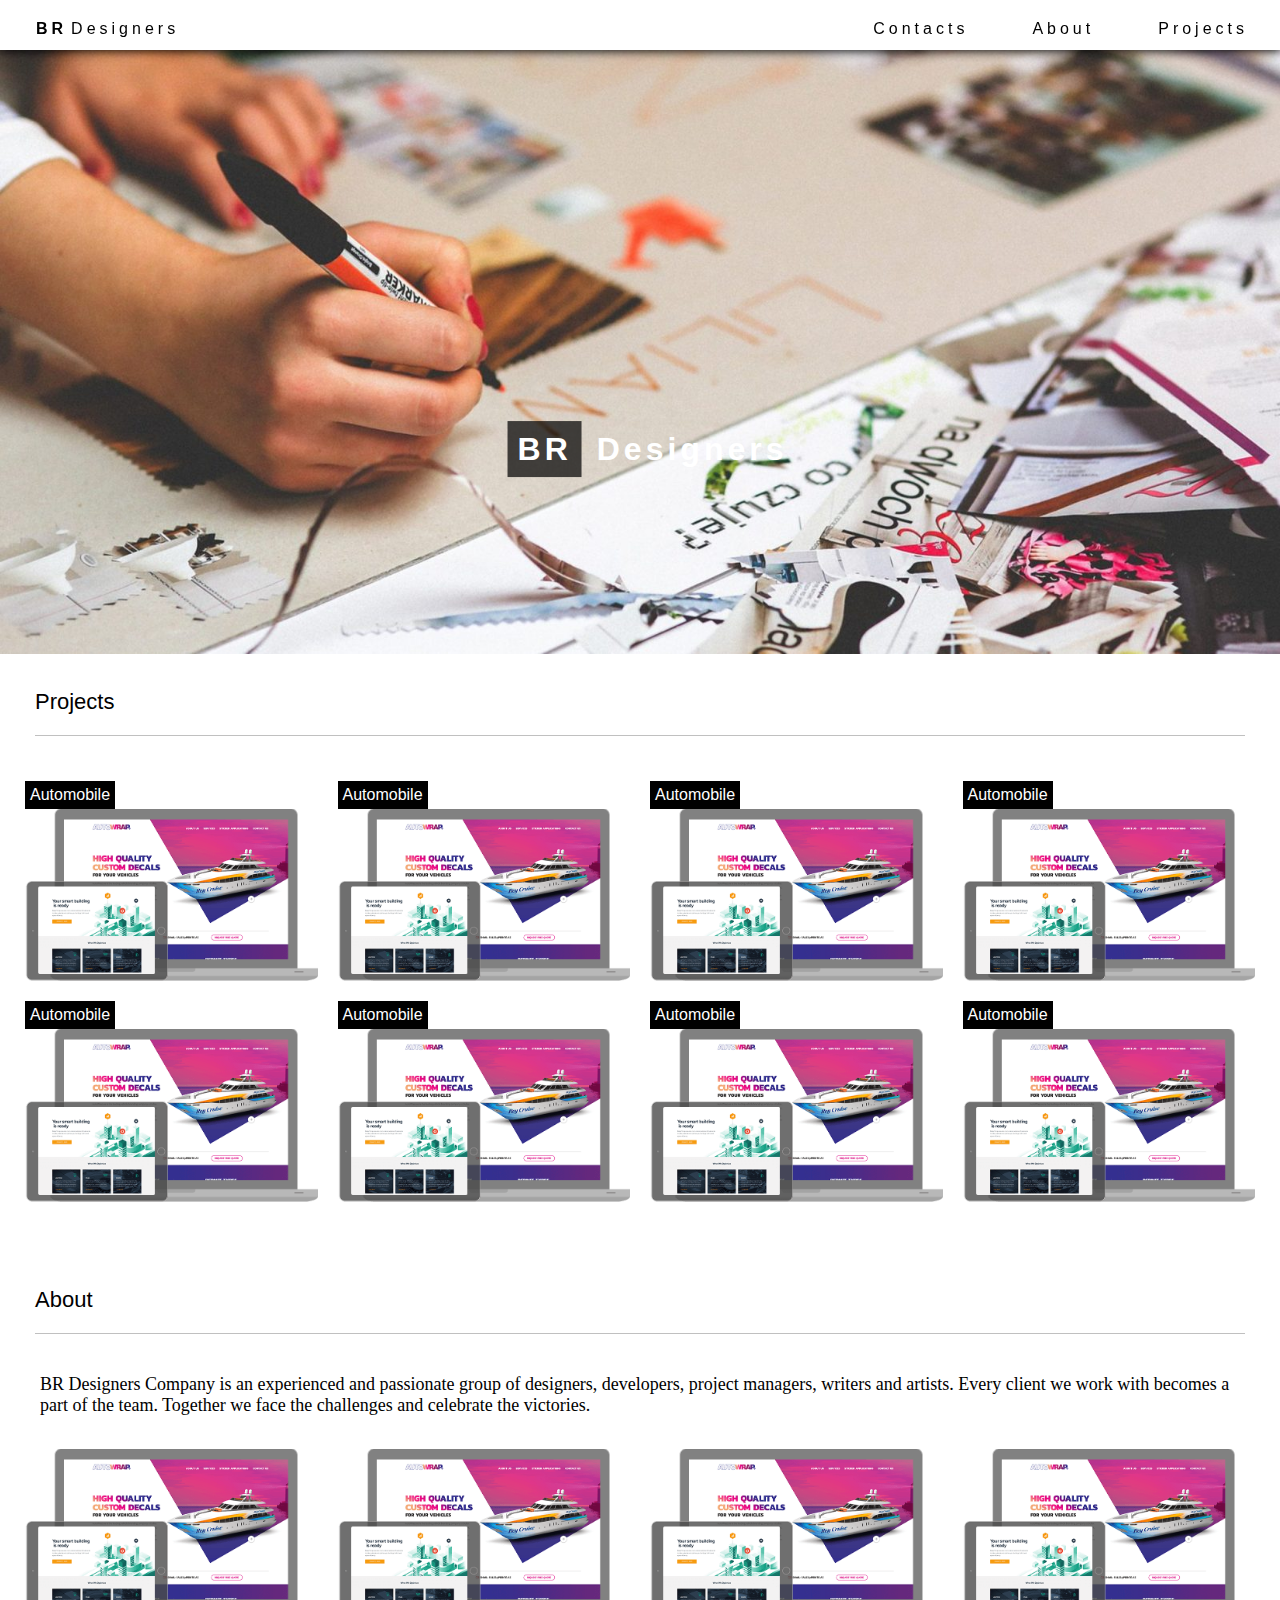
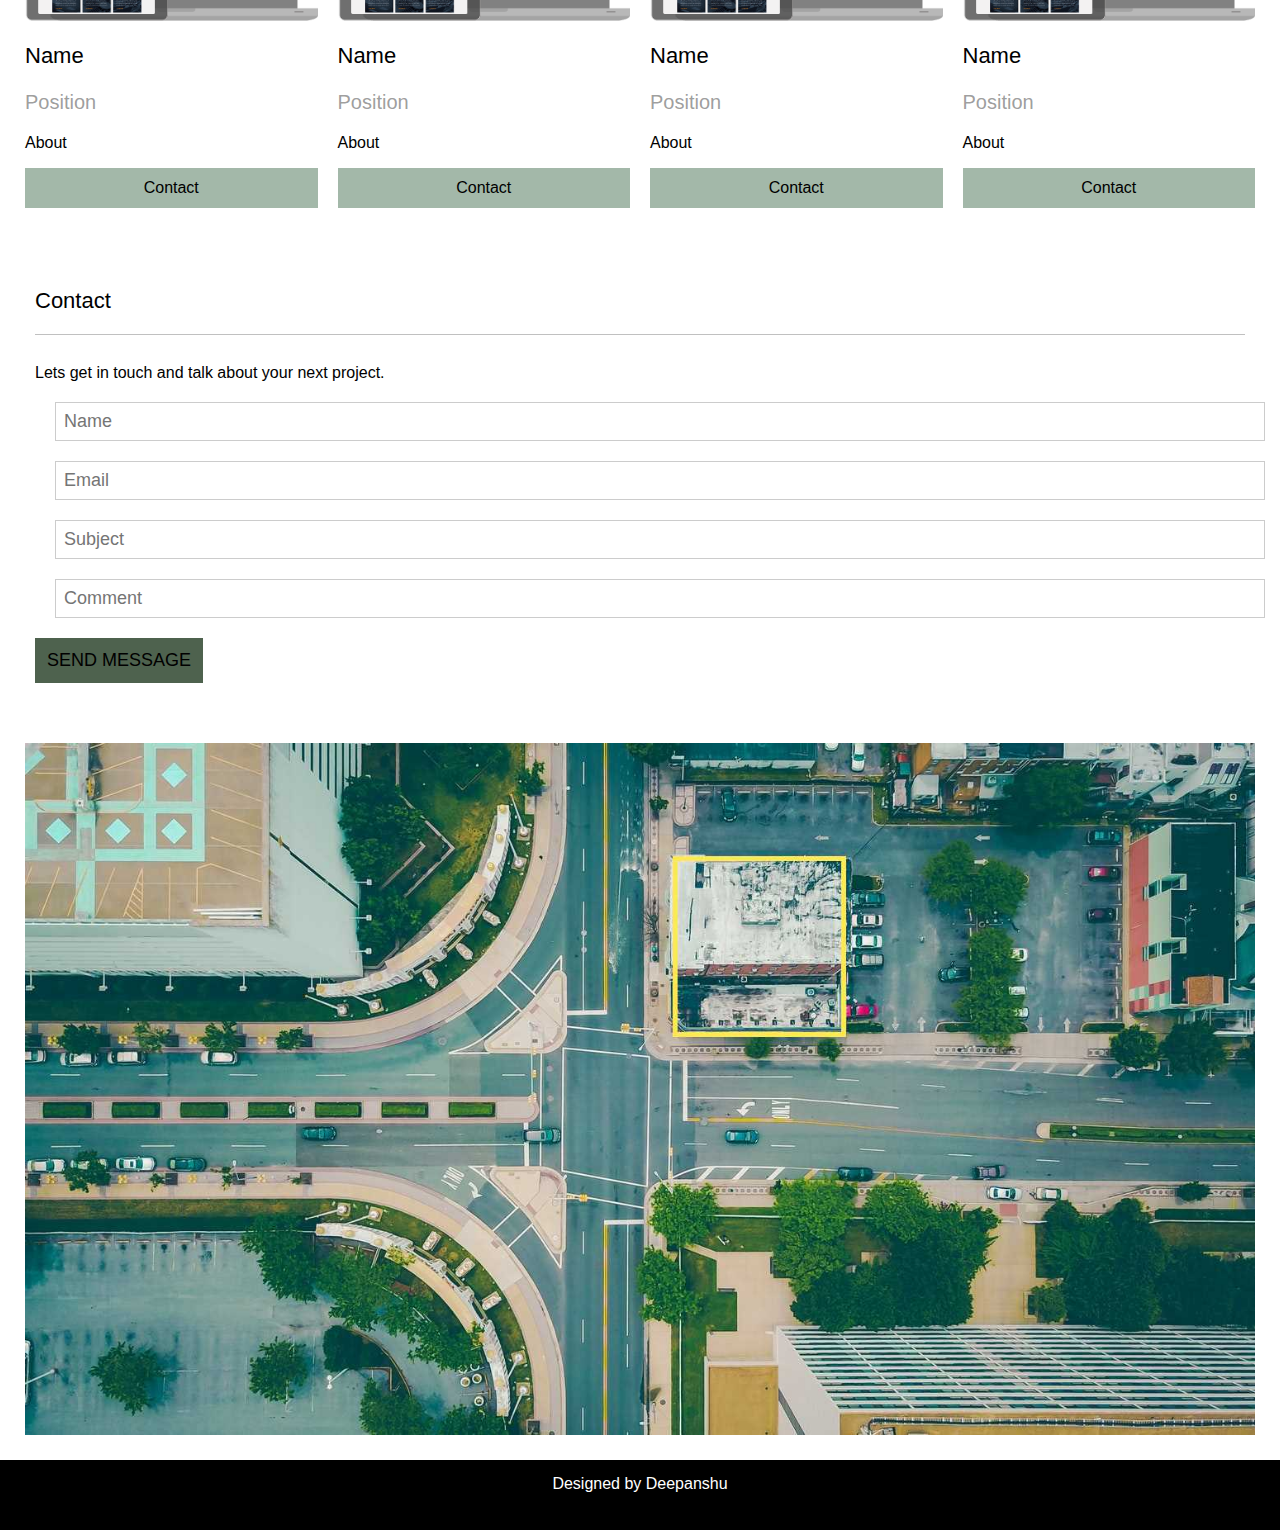
==== template/index.html @ 5e7330aa "completed project" ====
<html lang="en">
<head>
    <meta charset="UTF-8">
    <meta http-equiv="X-UA-Compatible" content="IE=edge">
    <meta name="viewport" content="width=device-width, initial-scale=1.0">
    <title>Deepanshu Template</title>
    <link rel="stylesheet" href="css/style.css">
</head>
<body>
    <nav>
        <li class="logo">Designers</li>
        <div class="linkbox">
            <li class="link">Projects</li>
            <li class="link">About</li>
            <li class="link">Contacts</li>
        </div>
    </nav>
    <header class="container">
        <img alt="image" src="images/design.jpg">
        <div class="brand"><h1>Designers</h1></div>

    </header>
    <div class="projects">
        <h4>Projects</h4>
        <div class="row1">
            <div class="box1">
                <div class="tag">Automobile</div>
                <img alt="auto" src="images/auto.png">
            </div>
            <div class="box1">
                <div class="tag">Automobile</div>
                <img alt="auto" src="images/auto.png">
            </div>
            <div class="box1">
                <div class="tag">Automobile</div>
                <img alt="auto" src="images/auto.png">
            </div>
            <div class="box1">
                <div class="tag">Automobile</div>
                <img alt="auto" src="images/auto.png">
            </div>
        </div>
        <div class="row1">
            <div class="box1">
                <div class="tag">Automobile</div>
                <img alt="auto" src="images/auto.png">
            </div>
            <div class="box1">
                <div class="tag">Automobile</div>
                <img alt="auto" src="images/auto.png">
            </div>
            <div class="box1">
                <div class="tag">Automobile</div>
                <img alt="auto" src="images/auto.png">
            </div>
            <div class="box1">
                <div class="tag">Automobile</div>
                <img alt="auto" src="images/auto.png">
            </div>
        </div>
    </div>
    <div class="about">
        <h4>About</h4>
        <p>BR Designers Company is an experienced and passionate group of designers, developers, project managers, writers and artists. Every client we work with becomes a part of the team. Together we face the challenges and celebrate the victories.</p>
    </div>
    <div class="row2">
        <div class="box2">
            <img alt="auto" src="images/auto.png">
            <p class="name">Name</p>
            <p class="position">Position</p>
            <p class="aboutcol">About</p>
            <button>Contact</button>
        </div>
        <div class="box2">
            <img alt="auto" src="images/auto.png">
            <p class="name">Name</p>
            <p class="position">Position</p>
            <p class="aboutcol">About</p>
            <button>Contact</button>
        </div>
        <div class="box2">
            <img alt="auto" src="images/auto.png">
            <p class="name">Name</p>
            <p class="position">Position</p>
            <p class="aboutcol">About</p>
            <button>Contact</button>
        </div>
        <div class="box2">
            <img alt="auto" src="images/auto.png">
            <p class="name">Name</p>
            <p class="position">Position</p>
            <p class="aboutcol">About</p>
            <button>Contact</button>
        </div>
    </div>
    <div class="contact">
        <h4>Contact</h4>
        <p>Lets get in touch and talk about your next project.</p>
        <form action="/" target="_blank">
            <input class="form_input" type="text" placeholder="Name" required="" name="Name">
            <input class="form_input" type="text" placeholder="Email" required="" name="Email">
            <input class="form_input" type="text" placeholder="Subject" required="" name="Subject">
            <input class="form_input" type="text" placeholder="Comment" required="" name="Comment">
            <button class="form_button type="submit">
               SEND MESSAGE
            </button>
          </form>
    </div>
    <div class="map">
        <img alt="map" src="images/map.jpg">
    </div>
    <footer>
        <p>Designed by Deepanshu</p>
    </footer>
</body>
</html>
---- template/css/style.css ----
body{
    margin: 0;
    padding: 0;
    font-family: Verdana,sans-serif;

}
nav{
    z-index: 100;
    position: sticky;
    top: 0;
    box-shadow: 1px 1px 10px black;
    height: 50px;
    overflow: hidden;
    letter-spacing: 4px;
    background-color: white;
    float: left;
    width: 100%;
    
}
.logo{
    float: left;
    list-style: none;
    text-decoration: none;
    margin: 12px 16px 2px 16px;
    padding: 8px 16px;
    cursor: pointer;
    text-align: center;


}
.logo::before{
    z-index: 1;
    letter-spacing: 4px;
    content:"Br";
    margin: 4px;
    font-weight: 580;
    text-transform: uppercase;
}
.logo:hover{
 background-color: rgba(128, 128, 128, 0.288);
}
.link{
    float: right;
    list-style: none;
    text-decoration: none;
    margin: 12px 16px 2px 16px;
    padding: 8px 16px;
    cursor: pointer;
    text-align: center;
    
}
.link:hover{
    background-color: rgba(128, 128, 128, 0.288);
}
.container{
    width: 100%;
    box-sizing: border-box;
    height: fit-content;
}
.brand{
    position: absolute;
    
    top: 50%;
    left: 50%;
    transform: translate(-50%,-50%);
}
.brand h1{
    color: white;
    letter-spacing: 4px;
}
.brand h1:before{
    color: white;
    letter-spacing: 4px;
    content:"Br";
    padding: 10px;
    margin: 15px;
    text-transform: uppercase;
    background-color: rgba(0, 0, 0, 0.712);
}
header img{
    width: 100%;
}
.projects,.about{

    clear: both;
    width: 100%;
}
.projects h4,.about h4{
    margin: 35px;
    font-family: Verdana, Geneva, Tahoma, sans-serif;
    font-weight: 500;
    padding-bottom: 20px;
    border-bottom: 1px solid rgba(0, 0, 0, 0.247);
    font-size: 22px;
}
.row1,.row2{
    margin: 15px;
}
.box1,.box2{
    float: left;
    padding: 10px;
    width: 25%;
    box-sizing: border-box;
}
.box1 img,.box2 img{
    width: 100%;
}
.tag{
    float: left;
    padding: 5px;
    background-color: black;
    color: white;
}
.about{
    padding-top: 40px;
}
.about p{
    padding: 5px 40px;
    font-family: 'Times New Roman', Times, serif;
    font-size: 18px;
}
.name{
    font-size: 22px;

}
.position{
    font-size: 20px;
    color: rgba(128, 128, 128, 0.774);
}
.box2 button{
    width: 100%;
    outline: none;
    background-color: rgba(48, 95, 60, 0.445);
    height: 40px;
    border: none;
    font-size: medium;
}
.box2 button:hover{
    box-shadow: 1px 1px 10px gray;
    cursor: pointer;
}
.contact{
    padding-top: 40px;
    padding-bottom: 10px;
    margin: 35px;
    clear: both;
}
.contact h4{
    font-family: Verdana, Geneva, Tahoma, sans-serif;
    font-weight: 500;
    padding-bottom: 20px;
    border-bottom: 1px solid rgba(0, 0, 0, 0.247);
    font-size: 22px;
}
form{
    width: 100%;
    font-family: Verdana,sans-serif;
    font-size: 15px;
    line-height: 1.5;
}
.form_input{
    margin: 20px;
    width: 100%;
    padding: 8px;
    display: block;
    border: none;
    border: 1px solid #ccc;
    width: 100%;
    font-size: 18px;

}
.form_button{
    padding: 12px;
    outline: none;
    border: none;
    font-size: 18px;
    background-color: rgba(14, 41, 14, 0.733);
}
.map{
    margin: 25px;
}
.map img{
    width: 100%;
}
footer{
    background-color: black;
    color: white;
    height: 70px;
}
footer p{
    text-align: center;
    padding-top: 15px;
}
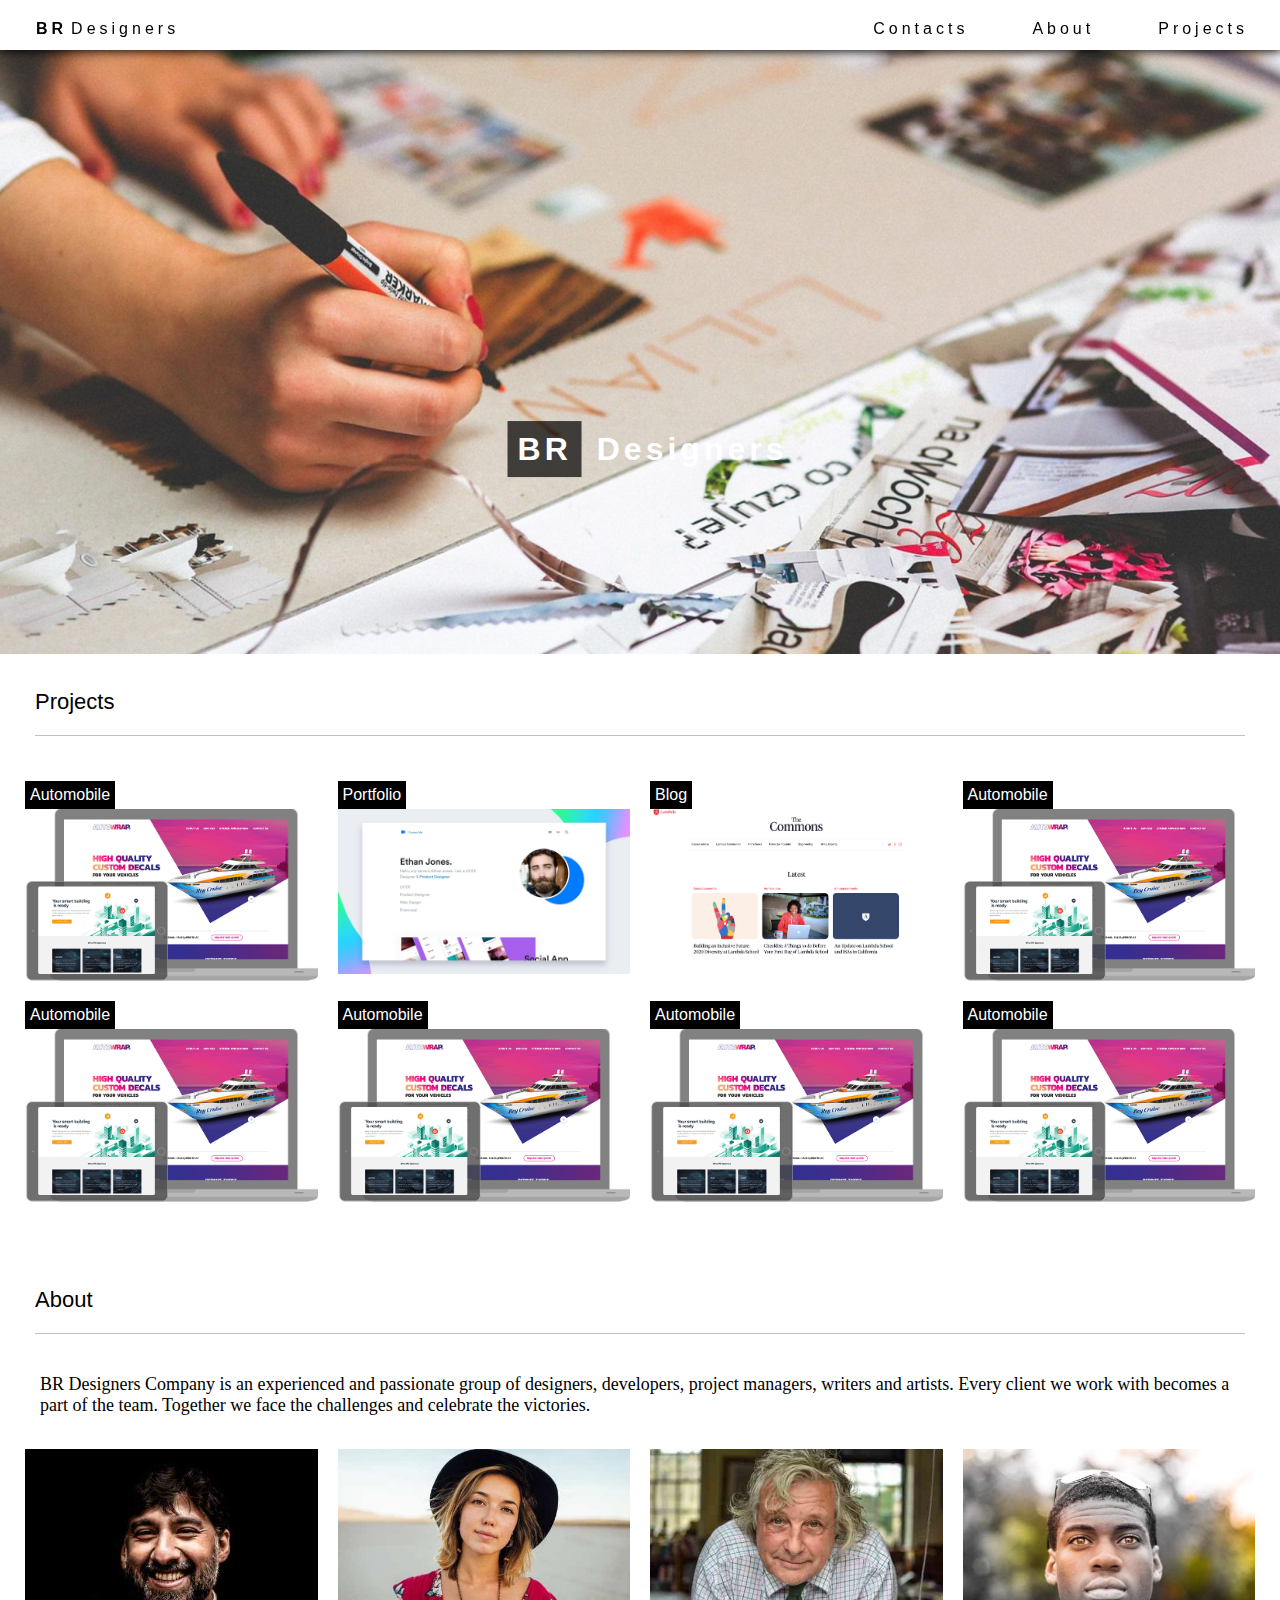
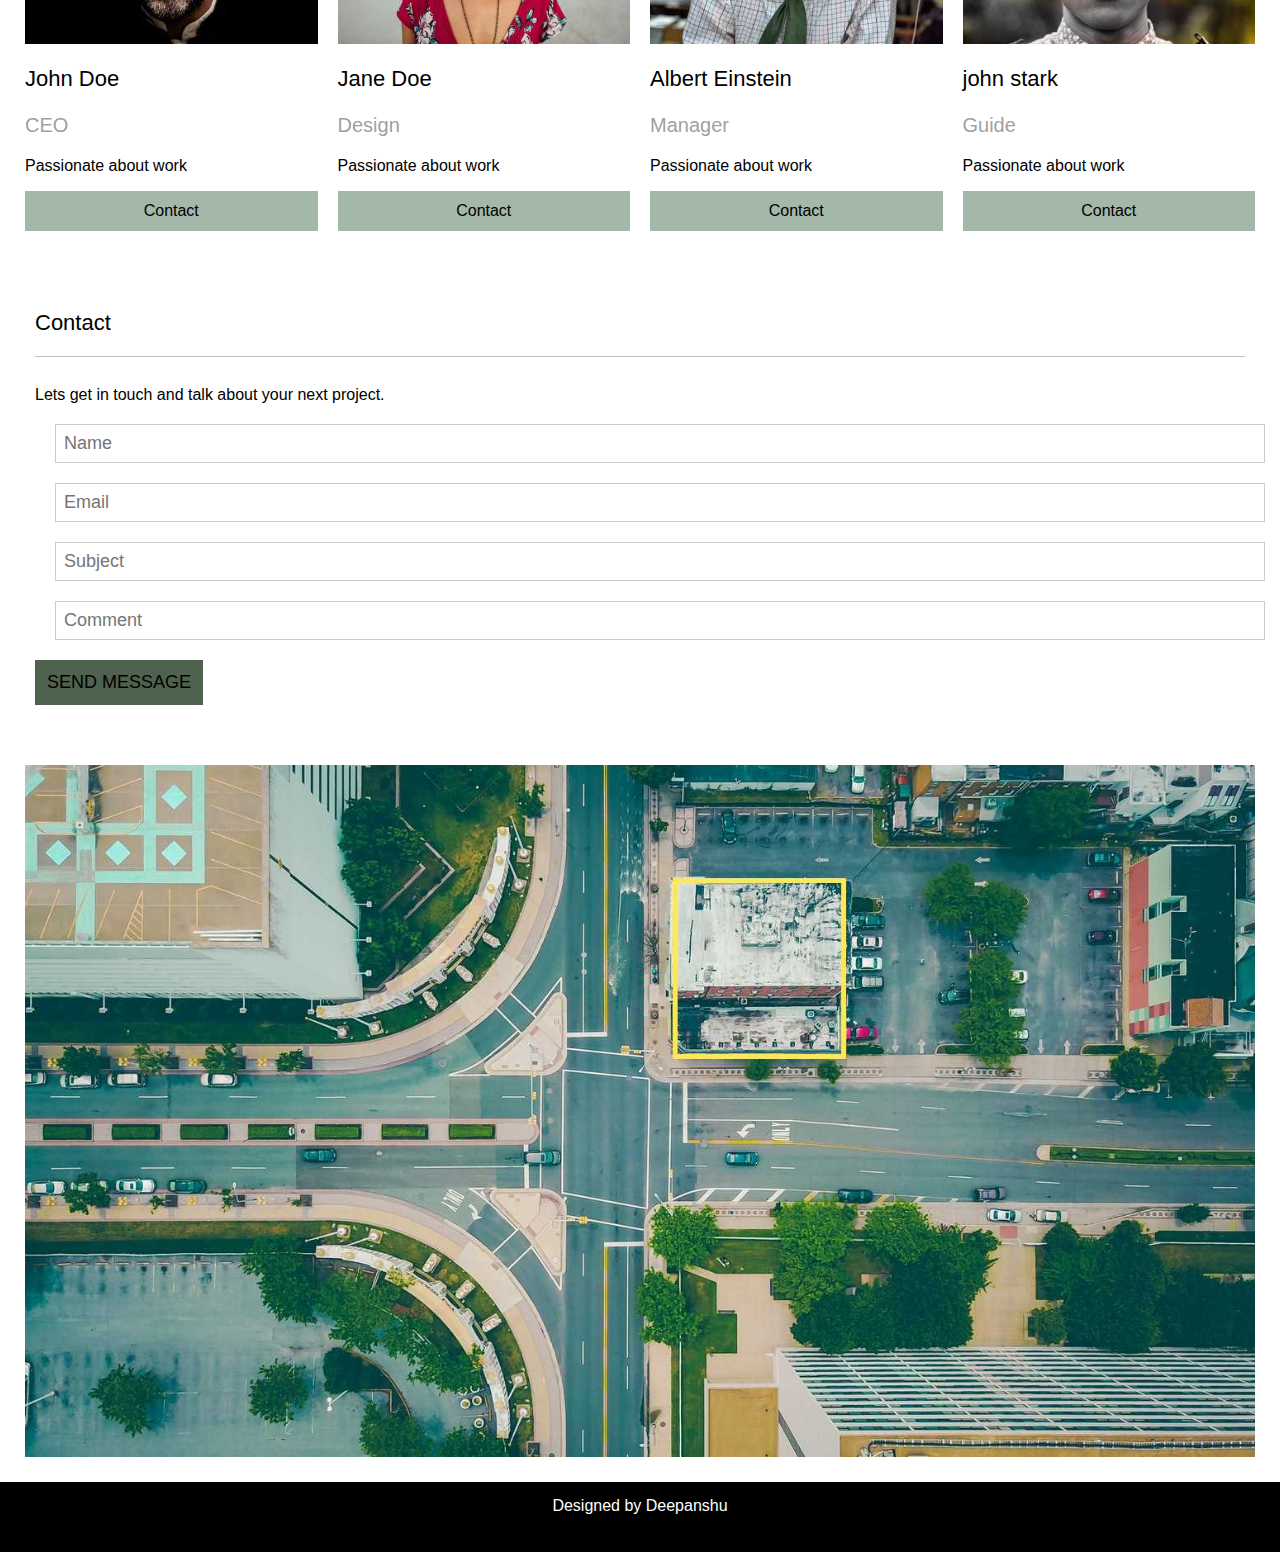
==== commit 795e9b1b: "added updated files" ====
--- a/template/index.html
+++ b/template/index.html
@@ -28,12 +28,12 @@
                 <img alt="auto" src="images/auto.png">
             </div>
             <div class="box1">
-                <div class="tag">Automobile</div>
-                <img alt="auto" src="images/auto.png">
+                <div class="tag">Portfolio</div>
+                <img alt="auto" src="images/portfolio.jpg">
             </div>
             <div class="box1">
-                <div class="tag">Automobile</div>
-                <img alt="auto" src="images/auto.png">
+                <div class="tag">Blog</div>
+                <img alt="auto" src="images/blog.png">
             </div>
             <div class="box1">
                 <div class="tag">Automobile</div>
@@ -65,31 +65,31 @@
     </div>
     <div class="row2">
         <div class="box2">
-            <img alt="auto" src="images/auto.png">
-            <p class="name">Name</p>
-            <p class="position">Position</p>
-            <p class="aboutcol">About</p>
+            <img alt="auto" src="images/team2.jpg">
+            <p class="name">John Doe</p>
+            <p class="position">CEO</p>
+            <p class="aboutcol">Passionate about work</p>
             <button>Contact</button>
         </div>
         <div class="box2">
-            <img alt="auto" src="images/auto.png">
-            <p class="name">Name</p>
-            <p class="position">Position</p>
-            <p class="aboutcol">About</p>
+            <img alt="auto" src="images/team1.jpg">
+            <p class="name">Jane Doe</p>
+            <p class="position">Design</p>
+            <p class="aboutcol">Passionate about work</p>
             <button>Contact</button>
         </div>
         <div class="box2">
-            <img alt="auto" src="images/auto.png">
-            <p class="name">Name</p>
-            <p class="position">Position</p>
-            <p class="aboutcol">About</p>
+            <img alt="auto" src="images/team3.jpg">
+            <p class="name">Albert Einstein</p>
+            <p class="position">Manager</p>
+            <p class="aboutcol">Passionate about work</p>
             <button>Contact</button>
         </div>
         <div class="box2">
-            <img alt="auto" src="images/auto.png">
-            <p class="name">Name</p>
-            <p class="position">Position</p>
-            <p class="aboutcol">About</p>
+            <img alt="auto" src="images/team4.jpg">
+            <p class="name">john stark</p>
+            <p class="position">Guide</p>
+            <p class="aboutcol">Passionate about work</p>
             <button>Contact</button>
         </div>
     </div>
